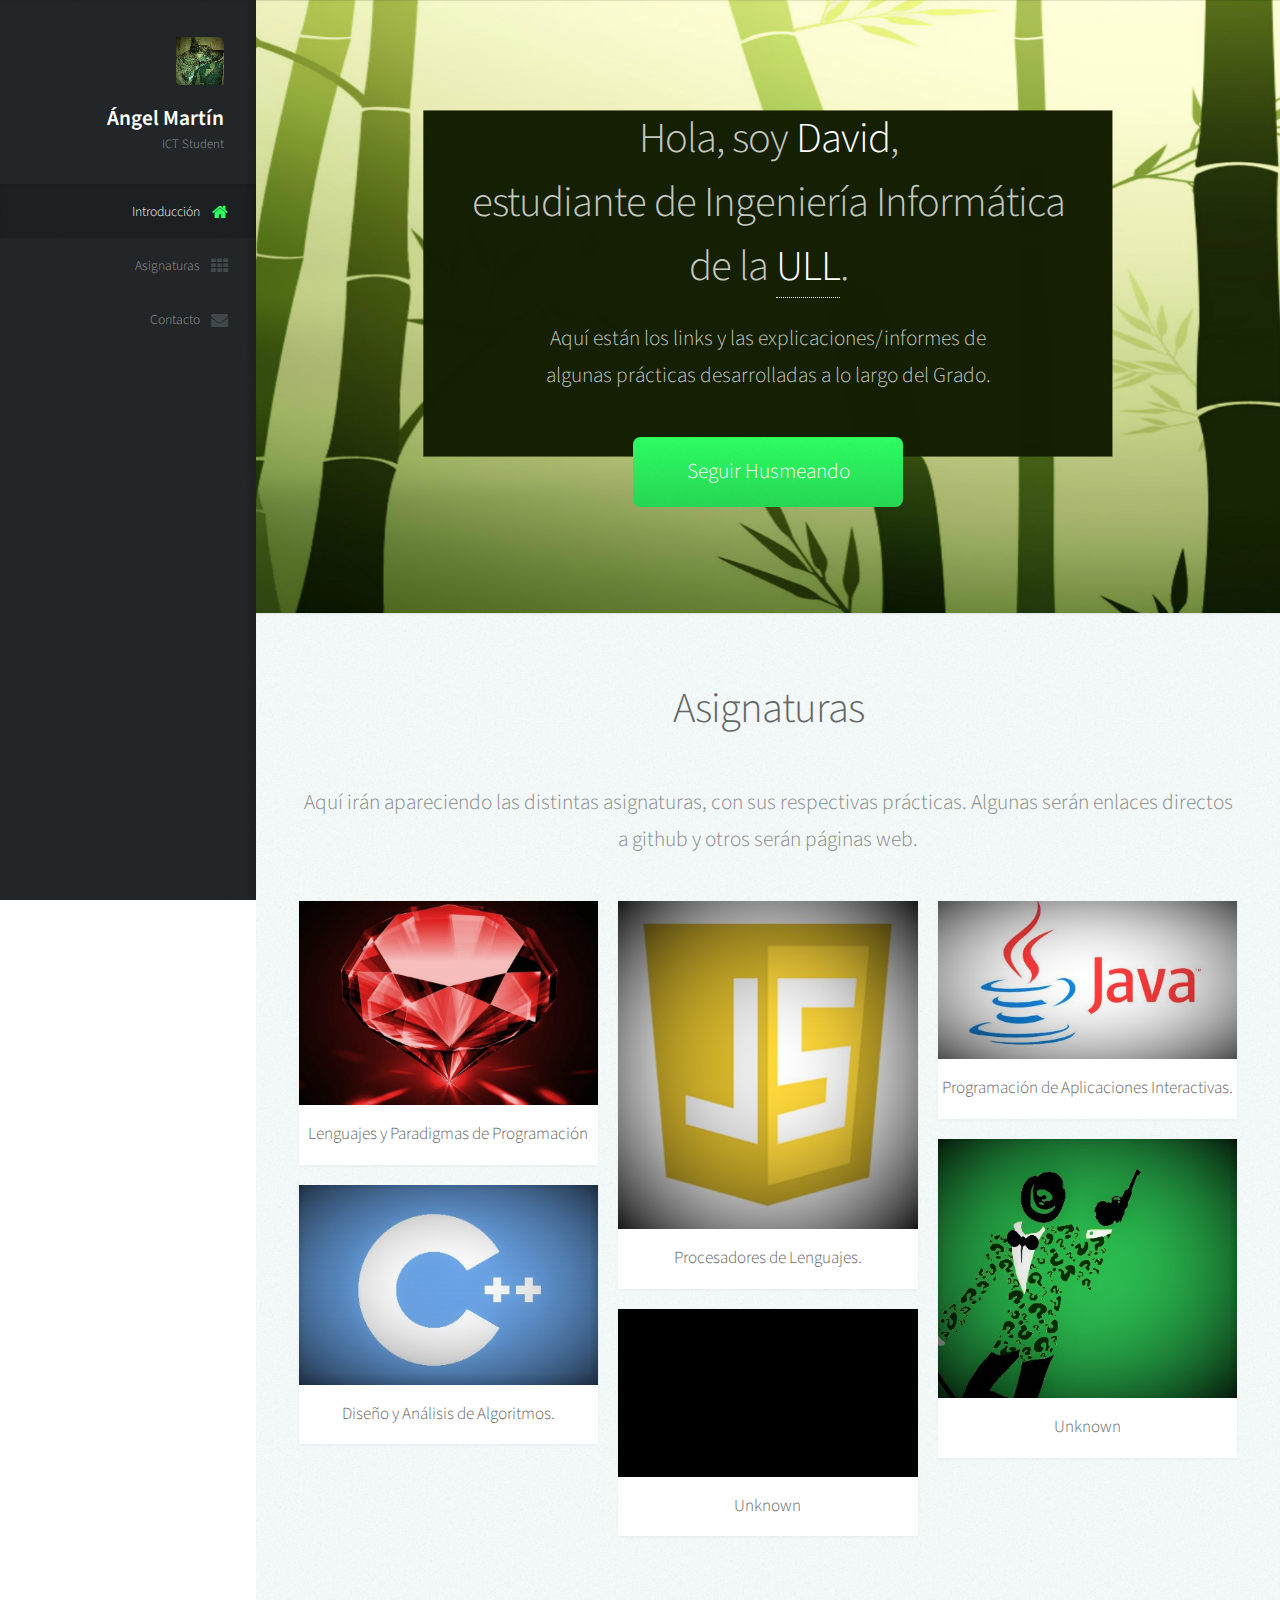
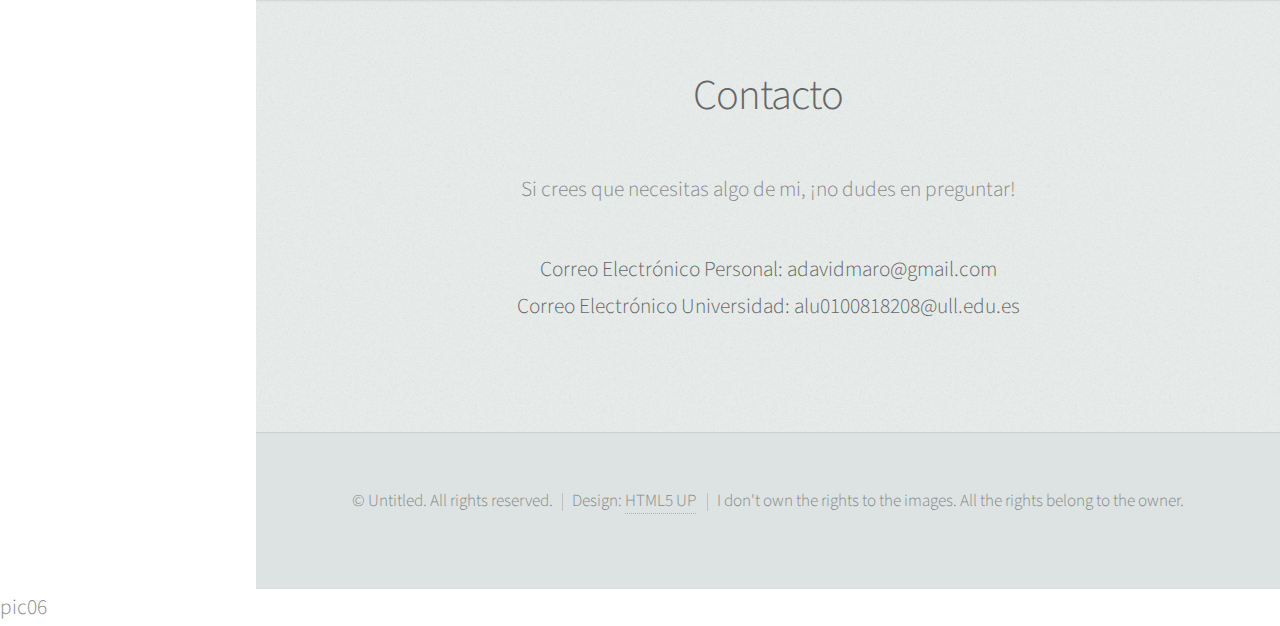
==== index.html @ 0e155f05 "Subiendo página web" ====
<!DOCTYPE HTML>
<!--
	Prologue by HTML5 UP
	html5up.net | @n33co
	Free for personal and commercial use under the CCA 3.0 license (html5up.net/license)
-->
<html>
	<head>
		<title>ANGEL MARTIN</title>
		<meta charset="utf-8" />
		<meta name="viewport" content="width=device-width, initial-scale=1" />
		<!--[if lte IE 8]><script src="assets/js/ie/html5shiv.js"></script><![endif]-->
		<link rel="stylesheet" href="assets/css/main.css" />
		<!--[if lte IE 8]><link rel="stylesheet" href="assets/css/ie8.css" /><![endif]-->
		<!--[if lte IE 9]><link rel="stylesheet" href="assets/css/ie9.css" /><![endif]-->
	</head>
	<body>

		<!-- Header -->
			<div id="header">

				<div class="top">

					<!-- Logo -->
						<div id="logo">
							<span class="image avatar48"><img src="images/avatar.jpg" alt="" /></span>
							<h1 id="title">Ángel Martín</h1>
							<p>ICT Student</p>
						</div>

					<!-- Nav -->
						<nav id="nav">
							<!--

								Prologue's nav expects links in one of two formats:

								1. Hash link (scrolls to a different section within the page)

								   <li><a href="#foobar" id="foobar-link" class="icon fa-whatever-icon-you-want skel-layers-ignoreHref"><span class="label">Foobar</span></a></li>

								2. Standard link (sends the user to another page/site)

								   <li><a href="http://foobar.tld" id="foobar-link" class="icon fa-whatever-icon-you-want"><span class="label">Foobar</span></a></li>

							-->
							<ul>
								<li><a href="#top" id="top-link" class="skel-layers-ignoreHref"><span class="icon fa-home">Introducción</span></a></li>
								<li><a href="#portfolio" id="portfolio-link" class="skel-layers-ignoreHref"><span class="icon fa-th">Asignaturas</span></a></li>
								<li><a href="#contact" id="contact-link" class="skel-layers-ignoreHref"><span class="icon fa-envelope">Contacto</span></a></li>
							</ul>
						</nav>


				</div>
				<!--
				<div class="bottom">

					<!-- Social Icons
						<ul class="icons">
							<li><a href="#" class="icon fa-twitter"><span class="label">Twitter</span></a></li>
							<li><a href="#" class="icon fa-facebook"><span class="label">Facebook</span></a></li>
							<li><a href="#" class="icon fa-github"><span class="label">Github</span></a></li>
							<li><a href="#" class="icon fa-dribbble"><span class="label">Dribbble</span></a></li>
							<li><a href="#" class="icon fa-envelope"><span class="label">Email</span></a></li>
						</ul>

				</div>-->

			</div>

		<!-- Main -->
			<div id="main">

				<!-- Intro -->
					<section id="top" class="one dark cover">
						<div class="container">

							<header>
								<h2 class="alt" >Hola, soy <strong>David</strong>,<br />
								estudiante de Ingeniería Informática<br />
								de la <a href="http://www.ull.es/">ULL</a>.
								</h2>
								<p>Aquí están los links y las explicaciones/informes de <br />
								algunas prácticas desarrolladas a lo largo del Grado.</p>
							</header>

							<footer>
								<a style="background-color:#2EFE64;" href="#portfolio" class="button scrolly">Seguir Husmeando</a>
							</footer>

						</div>
					</section>

				<!-- Portfolio -->
					<section id="portfolio" class="two">
						<div class="container">

							<header>
								<h2>Asignaturas</h2>
							</header>

							<p>Aquí irán apareciendo las distintas asignaturas, con sus respectivas prácticas.
								Algunas serán enlaces directos a github y otros serán páginas web. </p>

							<div class="row">
								<div class="4u 12u$(mobile)">
									<article class="item">
										<a href="#" class="image fit"><img src="images/pic02.jpg" alt="" /></a>
										<header>
											<h3>Lenguajes y Paradigmas de Programación</h3>
										</header>
									</article>
									<article class="item">
										<a href="#" class="image fit"><img src="images/pic03.jpg" alt="" /></a>
										<header>
											<h3>Diseño y Análisis de Algoritmos.</h3>
										</header>
									</article>
								</div>
								<div class="4u 12u$(mobile)">
									<article class="item">
										<a href="Asignaturas/PL/index.html" class="image fit"><img src="images/pic04.jpg" alt="" /></a>
										<header>
											<h3>Procesadores de Lenguajes.</h3>
										</header>
									</article>
									<article class="item">
										<a href="#" class="image fit"><img src="images/pic05.jpg" alt="" /></a>
										<header>
											<h3>Unknown</h3>
										</header>
									</article>
								</div>
								<div class="4u$ 12u$(mobile)">
									<article class="item">
										<a href="#" class="image fit"><img src="images/pic06.jpg" alt="" /></a>
										<header>
											<h3>Programación de Aplicaciones Interactivas.</h3>
										</header>
									</article>
									<article class="item">
										<a href="#" class="image fit"><img src="images/pic07.jpg" alt="" /></a>
										<header>
											<h3>Unknown</h3>
										</header>
									</article>
								</div>
							</div>

						</div>
					</section>

				<!-- Contact -->
					<section id="contact" class="four">
						<div class="container">

							<header>
								<h2>Contacto</h2>
							</header>

							<p>Si crees que necesitas algo de mi, ¡no dudes en preguntar!</p>

							<p><strong>Correo Electrónico Personal: adavidmaro@gmail.com <br />
								Correo Electrónico Universidad: alu0100818208@ull.edu.es <br />
							</strong></p>


						</div>
					</section>

			</div>

		<!-- Footer -->
			<div id="footer">

				<!-- Copyright -->
					<ul class="copyright">
						<li>&copy; Untitled. All rights reserved.</li><li>Design: <a href="http://html5up.net">HTML5 UP</a></li>
						<li>I don't own the rights to the images. All the rights belong to the owner.</li>
					</ul>

			</div>

		<!-- Scripts -->
			<script src="assets/js/jquery.min.js"></script>
			<script src="assets/js/jquery.scrolly.min.js"></script>
			<script src="assets/js/jquery.scrollzer.min.js"></script>pic06
			<script src="assets/js/skel.min.js"></script>
			<script src="assets/js/util.js"></script>
			<!--[if lte IE 8]><script src="assets/js/ie/respond.min.js"></script><![endif]-->
			<script src="assets/js/main.js"></script>

	</body>
</html>
---- assets/css/main.css ----
@import url("font-awesome.min.css");
@import url("http://fonts.googleapis.com/css?family=Source+Sans+Pro:300,300italic,400,600");

/*
	Prologue by HTML5 UP
	html5up.net | @n33co
	Free for personal and commercial use under the CCA 3.0 license (html5up.net/license)
*/

/* Reset */

	html, body, div, span, applet, object, iframe, h1, h2, h3, h4, h5, h6, p, blockquote, pre, a, abbr, acronym, address, big, cite, code, del, dfn, em, img, ins, kbd, q, s, samp, small, strike, strong, sub, sup, tt, var, b, u, i, center, dl, dt, dd, ol, ul, li, fieldset, form, label, legend, table, caption, tbody, tfoot, thead, tr, th, td, article, aside, canvas, details, embed, figure, figcaption, footer, header, hgroup, menu, nav, output, ruby, section, summary, time, mark, audio, video {
		margin: 0;
		padding: 0;
		border: 0;
		font-size: 100%;
		font: inherit;
		vertical-align: baseline;
	}

	article, aside, details, figcaption, figure, footer, header, hgroup, menu, nav, section {
		display: block;
	}

	body {
		line-height: 1;
	}

	ol, ul {
		list-style: none;
	}

	blockquote, q {
		quotes: none;
	}

	blockquote:before, blockquote:after, q:before, q:after {
		content: '';
		content: none;
	}

	table {
		border-collapse: collapse;
		border-spacing: 0;
	}

	body {
		-webkit-text-size-adjust: none;
	}

/* Box Model */

	*, *:before, *:after {
		-moz-box-sizing: border-box;
		-webkit-box-sizing: border-box;
		box-sizing: border-box;
	}

/* Containers */

	.container {
		margin-left: auto;
		margin-right: auto;
	}

	.container.\31 25\25 {
		width: 100%;
		max-width: 1750px;
		min-width: 1400px;
	}

	.container.\37 5\25 {
		width: 1050px;
	}

	.container.\35 0\25 {
		width: 700px;
	}

	.container.\32 5\25 {
		width: 350px;
	}

	.container {
		width: 1400px;
	}

	@media screen and (min-width: 961px) and (max-width: 1880px) {

		.container.\31 25\25 {
			width: 100%;
			max-width: 1500px;
			min-width: 1200px;
		}

		.container.\37 5\25 {
			width: 900px;
		}

		.container.\35 0\25 {
			width: 600px;
		}

		.container.\32 5\25 {
			width: 300px;
		}

		.container {
			width: 1200px;
		}

	}

	@media screen and (min-width: 961px) and (max-width: 1620px) {

		.container.\31 25\25 {
			width: 100%;
			max-width: 1200px;
			min-width: 960px;
		}

		.container.\37 5\25 {
			width: 720px;
		}

		.container.\35 0\25 {
			width: 480px;
		}

		.container.\32 5\25 {
			width: 240px;
		}

		.container {
			width: 960px;
		}

	}

	@media screen and (min-width: 961px) and (max-width: 1320px) {

		.container.\31 25\25 {
			width: 100%;
			max-width: 125%;
			min-width: 100%;
		}

		.container.\37 5\25 {
			width: 75%;
		}

		.container.\35 0\25 {
			width: 50%;
		}

		.container.\32 5\25 {
			width: 25%;
		}

		.container {
			width: 100%;
		}

	}

	@media screen and (max-width: 960px) {

		.container.\31 25\25 {
			width: 100%;
			max-width: 125%;
			min-width: 100%;
		}

		.container.\37 5\25 {
			width: 75%;
		}

		.container.\35 0\25 {
			width: 50%;
		}

		.container.\32 5\25 {
			width: 25%;
		}

		.container {
			width: 100%;
		}

	}

	@media screen and (max-width: 736px) {

		.container.\31 25\25 {
			width: 100%;
			max-width: 125%;
			min-width: 100%;
		}

		.container.\37 5\25 {
			width: 75%;
		}

		.container.\35 0\25 {
			width: 50%;
		}

		.container.\32 5\25 {
			width: 25%;
		}

		.container {
			width: 100% !important;
		}

	}

/* Grid */

	.row {
		border-bottom: solid 1px transparent;
		-moz-box-sizing: border-box;
		-webkit-box-sizing: border-box;
		box-sizing: border-box;
	}

	.row > * {
		float: left;
		-moz-box-sizing: border-box;
		-webkit-box-sizing: border-box;
		box-sizing: border-box;
	}

	.row:after, .row:before {
		content: '';
		display: block;
		clear: both;
		height: 0;
	}

	.row.uniform > * > :first-child {
		margin-top: 0;
	}

	.row.uniform > * > :last-child {
		margin-bottom: 0;
	}

	.row.\30 \25 > * {
		padding: 0px 0 0 0px;
	}

	.row.\30 \25 {
		margin: 0px 0 -1px 0px;
	}

	.row.uniform.\30 \25 > * {
		padding: 0px 0 0 0px;
	}

	.row.uniform.\30 \25 {
		margin: 0px 0 -1px 0px;
	}

	.row > * {
		padding: 40px 0 0 40px;
	}

	.row {
		margin: -40px 0 -1px -40px;
	}

	.row.uniform > * {
		padding: 40px 0 0 40px;
	}

	.row.uniform {
		margin: -40px 0 -1px -40px;
	}

	.row.\32 00\25 > * {
		padding: 80px 0 0 80px;
	}

	.row.\32 00\25 {
		margin: -80px 0 -1px -80px;
	}

	.row.uniform.\32 00\25 > * {
		padding: 80px 0 0 80px;
	}

	.row.uniform.\32 00\25 {
		margin: -80px 0 -1px -80px;
	}

	.row.\31 50\25 > * {
		padding: 60px 0 0 60px;
	}

	.row.\31 50\25 {
		margin: -60px 0 -1px -60px;
	}

	.row.uniform.\31 50\25 > * {
		padding: 60px 0 0 60px;
	}

	.row.uniform.\31 50\25 {
		margin: -60px 0 -1px -60px;
	}

	.row.\35 0\25 > * {
		padding: 20px 0 0 20px;
	}

	.row.\35 0\25 {
		margin: -20px 0 -1px -20px;
	}

	.row.uniform.\35 0\25 > * {
		padding: 20px 0 0 20px;
	}

	.row.uniform.\35 0\25 {
		margin: -20px 0 -1px -20px;
	}

	.row.\32 5\25 > * {
		padding: 10px 0 0 10px;
	}

	.row.\32 5\25 {
		margin: -10px 0 -1px -10px;
	}

	.row.uniform.\32 5\25 > * {
		padding: 10px 0 0 10px;
	}

	.row.uniform.\32 5\25 {
		margin: -10px 0 -1px -10px;
	}

	.\31 2u, .\31 2u\24 {
		width: 100%;
		clear: none;
		margin-left: 0;
	}

	.\31 1u, .\31 1u\24 {
		width: 91.6666666667%;
		clear: none;
		margin-left: 0;
	}

	.\31 0u, .\31 0u\24 {
		width: 83.3333333333%;
		clear: none;
		margin-left: 0;
	}

	.\39 u, .\39 u\24 {
		width: 75%;
		clear: none;
		margin-left: 0;
	}

	.\38 u, .\38 u\24 {
		width: 66.6666666667%;
		clear: none;
		margin-left: 0;
	}

	.\37 u, .\37 u\24 {
		width: 58.3333333333%;
		clear: none;
		margin-left: 0;
	}

	.\36 u, .\36 u\24 {
		width: 50%;
		clear: none;
		margin-left: 0;
	}

	.\35 u, .\35 u\24 {
		width: 41.6666666667%;
		clear: none;
		margin-left: 0;
	}

	.\34 u, .\34 u\24 {
		width: 33.3333333333%;
		clear: none;
		margin-left: 0;
	}

	.\33 u, .\33 u\24 {
		width: 25%;
		clear: none;
		margin-left: 0;
	}

	.\32 u, .\32 u\24 {
		width: 16.6666666667%;
		clear: none;
		margin-left: 0;
	}

	.\31 u, .\31 u\24 {
		width: 8.3333333333%;
		clear: none;
		margin-left: 0;
	}

	.\31 2u\24 + *,
	.\31 1u\24 + *,
	.\31 0u\24 + *,
	.\39 u\24 + *,
	.\38 u\24 + *,
	.\37 u\24 + *,
	.\36 u\24 + *,
	.\35 u\24 + *,
	.\34 u\24 + *,
	.\33 u\24 + *,
	.\32 u\24 + *,
	.\31 u\24 + * {
		clear: left;
	}

	.\-11u {
		margin-left: 91.66667%;
	}

	.\-10u {
		margin-left: 83.33333%;
	}

	.\-9u {
		margin-left: 75%;
	}

	.\-8u {
		margin-left: 66.66667%;
	}

	.\-7u {
		margin-left: 58.33333%;
	}

	.\-6u {
		margin-left: 50%;
	}

	.\-5u {
		margin-left: 41.66667%;
	}

	.\-4u {
		margin-left: 33.33333%;
	}

	.\-3u {
		margin-left: 25%;
	}

	.\-2u {
		margin-left: 16.66667%;
	}

	.\-1u {
		margin-left: 8.33333%;
	}

	@media screen and (min-width: 961px) and (max-width: 1880px) {

		.row > * {
			padding: 40px 0 0 40px;
		}

		.row {
			margin: -40px 0 -1px -40px;
		}

		.row.uniform > * {
			padding: 40px 0 0 40px;
		}

		.row.uniform {
			margin: -40px 0 -1px -40px;
		}

		.row.\32 00\25 > * {
			padding: 80px 0 0 80px;
		}

		.row.\32 00\25 {
			margin: -80px 0 -1px -80px;
		}

		.row.uniform.\32 00\25 > * {
			padding: 80px 0 0 80px;
		}

		.row.uniform.\32 00\25 {
			margin: -80px 0 -1px -80px;
		}

		.row.\31 50\25 > * {
			padding: 60px 0 0 60px;
		}

		.row.\31 50\25 {
			margin: -60px 0 -1px -60px;
		}

		.row.uniform.\31 50\25 > * {
			padding: 60px 0 0 60px;
		}

		.row.uniform.\31 50\25 {
			margin: -60px 0 -1px -60px;
		}

		.row.\35 0\25 > * {
			padding: 20px 0 0 20px;
		}

		.row.\35 0\25 {
			margin: -20px 0 -1px -20px;
		}

		.row.uniform.\35 0\25 > * {
			padding: 20px 0 0 20px;
		}

		.row.uniform.\35 0\25 {
			margin: -20px 0 -1px -20px;
		}

		.row.\32 5\25 > * {
			padding: 10px 0 0 10px;
		}

		.row.\32 5\25 {
			margin: -10px 0 -1px -10px;
		}

		.row.uniform.\32 5\25 > * {
			padding: 10px 0 0 10px;
		}

		.row.uniform.\32 5\25 {
			margin: -10px 0 -1px -10px;
		}

		.\31 2u\28wide\29, .\31 2u\24\28wide\29 {
			width: 100%;
			clear: none;
			margin-left: 0;
		}

		.\31 1u\28wide\29, .\31 1u\24\28wide\29 {
			width: 91.6666666667%;
			clear: none;
			margin-left: 0;
		}

		.\31 0u\28wide\29, .\31 0u\24\28wide\29 {
			width: 83.3333333333%;
			clear: none;
			margin-left: 0;
		}

		.\39 u\28wide\29, .\39 u\24\28wide\29 {
			width: 75%;
			clear: none;
			margin-left: 0;
		}

		.\38 u\28wide\29, .\38 u\24\28wide\29 {
			width: 66.6666666667%;
			clear: none;
			margin-left: 0;
		}

		.\37 u\28wide\29, .\37 u\24\28wide\29 {
			width: 58.3333333333%;
			clear: none;
			margin-left: 0;
		}

		.\36 u\28wide\29, .\36 u\24\28wide\29 {
			width: 50%;
			clear: none;
			margin-left: 0;
		}

		.\35 u\28wide\29, .\35 u\24\28wide\29 {
			width: 41.6666666667%;
			clear: none;
			margin-left: 0;
		}

		.\34 u\28wide\29, .\34 u\24\28wide\29 {
			width: 33.3333333333%;
			clear: none;
			margin-left: 0;
		}

		.\33 u\28wide\29, .\33 u\24\28wide\29 {
			width: 25%;
			clear: none;
			margin-left: 0;
		}

		.\32 u\28wide\29, .\32 u\24\28wide\29 {
			width: 16.6666666667%;
			clear: none;
			margin-left: 0;
		}

		.\31 u\28wide\29, .\31 u\24\28wide\29 {
			width: 8.3333333333%;
			clear: none;
			margin-left: 0;
		}

		.\31 2u\24\28wide\29 + *,
		.\31 1u\24\28wide\29 + *,
		.\31 0u\24\28wide\29 + *,
		.\39 u\24\28wide\29 + *,
		.\38 u\24\28wide\29 + *,
		.\37 u\24\28wide\29 + *,
		.\36 u\24\28wide\29 + *,
		.\35 u\24\28wide\29 + *,
		.\34 u\24\28wide\29 + *,
		.\33 u\24\28wide\29 + *,
		.\32 u\24\28wide\29 + *,
		.\31 u\24\28wide\29 + * {
			clear: left;
		}

		.\-11u\28wide\29 {
			margin-left: 91.66667%;
		}

		.\-10u\28wide\29 {
			margin-left: 83.33333%;
		}

		.\-9u\28wide\29 {
			margin-left: 75%;
		}

		.\-8u\28wide\29 {
			margin-left: 66.66667%;
		}

		.\-7u\28wide\29 {
			margin-left: 58.33333%;
		}

		.\-6u\28wide\29 {
			margin-left: 50%;
		}

		.\-5u\28wide\29 {
			margin-left: 41.66667%;
		}

		.\-4u\28wide\29 {
			margin-left: 33.33333%;
		}

		.\-3u\28wide\29 {
			margin-left: 25%;
		}

		.\-2u\28wide\29 {
			margin-left: 16.66667%;
		}

		.\-1u\28wide\29 {
			margin-left: 8.33333%;
		}

	}

	@media screen and (min-width: 961px) and (max-width: 1620px) {

		.row > * {
			padding: 40px 0 0 40px;
		}

		.row {
			margin: -40px 0 -1px -40px;
		}

		.row.uniform > * {
			padding: 40px 0 0 40px;
		}

		.row.uniform {
			margin: -40px 0 -1px -40px;
		}

		.row.\32 00\25 > * {
			padding: 80px 0 0 80px;
		}

		.row.\32 00\25 {
			margin: -80px 0 -1px -80px;
		}

		.row.uniform.\32 00\25 > * {
			padding: 80px 0 0 80px;
		}

		.row.uniform.\32 00\25 {
			margin: -80px 0 -1px -80px;
		}

		.row.\31 50\25 > * {
			padding: 60px 0 0 60px;
		}

		.row.\31 50\25 {
			margin: -60px 0 -1px -60px;
		}

		.row.uniform.\31 50\25 > * {
			padding: 60px 0 0 60px;
		}

		.row.uniform.\31 50\25 {
			margin: -60px 0 -1px -60px;
		}

		.row.\35 0\25 > * {
			padding: 20px 0 0 20px;
		}

		.row.\35 0\25 {
			margin: -20px 0 -1px -20px;
		}

		.row.uniform.\35 0\25 > * {
			padding: 20px 0 0 20px;
		}

		.row.uniform.\35 0\25 {
			margin: -20px 0 -1px -20px;
		}

		.row.\32 5\25 > * {
			padding: 10px 0 0 10px;
		}

		.row.\32 5\25 {
			margin: -10px 0 -1px -10px;
		}

		.row.uniform.\32 5\25 > * {
			padding: 10px 0 0 10px;
		}

		.row.uniform.\32 5\25 {
			margin: -10px 0 -1px -10px;
		}

		.\31 2u\28normal\29, .\31 2u\24\28normal\29 {
			width: 100%;
			clear: none;
			margin-left: 0;
		}

		.\31 1u\28normal\29, .\31 1u\24\28normal\29 {
			width: 91.6666666667%;
			clear: none;
			margin-left: 0;
		}

		.\31 0u\28normal\29, .\31 0u\24\28normal\29 {
			width: 83.3333333333%;
			clear: none;
			margin-left: 0;
		}

		.\39 u\28normal\29, .\39 u\24\28normal\29 {
			width: 75%;
			clear: none;
			margin-left: 0;
		}

		.\38 u\28normal\29, .\38 u\24\28normal\29 {
			width: 66.6666666667%;
			clear: none;
			margin-left: 0;
		}

		.\37 u\28normal\29, .\37 u\24\28normal\29 {
			width: 58.3333333333%;
			clear: none;
			margin-left: 0;
		}

		.\36 u\28normal\29, .\36 u\24\28normal\29 {
			width: 50%;
			clear: none;
			margin-left: 0;
		}

		.\35 u\28normal\29, .\35 u\24\28normal\29 {
			width: 41.6666666667%;
			clear: none;
			margin-left: 0;
		}

		.\34 u\28normal\29, .\34 u\24\28normal\29 {
			width: 33.3333333333%;
			clear: none;
			margin-left: 0;
		}

		.\33 u\28normal\29, .\33 u\24\28normal\29 {
			width: 25%;
			clear: none;
			margin-left: 0;
		}

		.\32 u\28normal\29, .\32 u\24\28normal\29 {
			width: 16.6666666667%;
			clear: none;
			margin-left: 0;
		}

		.\31 u\28normal\29, .\31 u\24\28normal\29 {
			width: 8.3333333333%;
			clear: none;
			margin-left: 0;
		}

		.\31 2u\24\28normal\29 + *,
		.\31 1u\24\28normal\29 + *,
		.\31 0u\24\28normal\29 + *,
		.\39 u\24\28normal\29 + *,
		.\38 u\24\28normal\29 + *,
		.\37 u\24\28normal\29 + *,
		.\36 u\24\28normal\29 + *,
		.\35 u\24\28normal\29 + *,
		.\34 u\24\28normal\29 + *,
		.\33 u\24\28normal\29 + *,
		.\32 u\24\28normal\29 + *,
		.\31 u\24\28normal\29 + * {
			clear: left;
		}

		.\-11u\28normal\29 {
			margin-left: 91.66667%;
		}

		.\-10u\28normal\29 {
			margin-left: 83.33333%;
		}

		.\-9u\28normal\29 {
			margin-left: 75%;
		}

		.\-8u\28normal\29 {
			margin-left: 66.66667%;
		}

		.\-7u\28normal\29 {
			margin-left: 58.33333%;
		}

		.\-6u\28normal\29 {
			margin-left: 50%;
		}

		.\-5u\28normal\29 {
			margin-left: 41.66667%;
		}

		.\-4u\28normal\29 {
			margin-left: 33.33333%;
		}

		.\-3u\28normal\29 {
			margin-left: 25%;
		}

		.\-2u\28normal\29 {
			margin-left: 16.66667%;
		}

		.\-1u\28normal\29 {
			margin-left: 8.33333%;
		}

	}

	@media screen and (min-width: 961px) and (max-width: 1320px) {

		.row > * {
			padding: 20px 0 0 20px;
		}

		.row {
			margin: -20px 0 -1px -20px;
		}

		.row.uniform > * {
			padding: 20px 0 0 20px;
		}

		.row.uniform {
			margin: -20px 0 -1px -20px;
		}

		.row.\32 00\25 > * {
			padding: 40px 0 0 40px;
		}

		.row.\32 00\25 {
			margin: -40px 0 -1px -40px;
		}

		.row.uniform.\32 00\25 > * {
			padding: 40px 0 0 40px;
		}

		.row.uniform.\32 00\25 {
			margin: -40px 0 -1px -40px;
		}

		.row.\31 50\25 > * {
			padding: 30px 0 0 30px;
		}

		.row.\31 50\25 {
			margin: -30px 0 -1px -30px;
		}

		.row.uniform.\31 50\25 > * {
			padding: 30px 0 0 30px;
		}

		.row.uniform.\31 50\25 {
			margin: -30px 0 -1px -30px;
		}

		.row.\35 0\25 > * {
			padding: 10px 0 0 10px;
		}

		.row.\35 0\25 {
			margin: -10px 0 -1px -10px;
		}

		.row.uniform.\35 0\25 > * {
			padding: 10px 0 0 10px;
		}

		.row.uniform.\35 0\25 {
			margin: -10px 0 -1px -10px;
		}

		.row.\32 5\25 > * {
			padding: 5px 0 0 5px;
		}

		.row.\32 5\25 {
			margin: -5px 0 -1px -5px;
		}

		.row.uniform.\32 5\25 > * {
			padding: 5px 0 0 5px;
		}

		.row.uniform.\32 5\25 {
			margin: -5px 0 -1px -5px;
		}

		.\31 2u\28narrow\29, .\31 2u\24\28narrow\29 {
			width: 100%;
			clear: none;
			margin-left: 0;
		}

		.\31 1u\28narrow\29, .\31 1u\24\28narrow\29 {
			width: 91.6666666667%;
			clear: none;
			margin-left: 0;
		}

		.\31 0u\28narrow\29, .\31 0u\24\28narrow\29 {
			width: 83.3333333333%;
			clear: none;
			margin-left: 0;
		}

		.\39 u\28narrow\29, .\39 u\24\28narrow\29 {
			width: 75%;
			clear: none;
			margin-left: 0;
		}

		.\38 u\28narrow\29, .\38 u\24\28narrow\29 {
			width: 66.6666666667%;
			clear: none;
			margin-left: 0;
		}

		.\37 u\28narrow\29, .\37 u\24\28narrow\29 {
			width: 58.3333333333%;
			clear: none;
			margin-left: 0;
		}

		.\36 u\28narrow\29, .\36 u\24\28narrow\29 {
			width: 50%;
			clear: none;
			margin-left: 0;
		}

		.\35 u\28narrow\29, .\35 u\24\28narrow\29 {
			width: 41.6666666667%;
			clear: none;
			margin-left: 0;
		}

		.\34 u\28narrow\29, .\34 u\24\28narrow\29 {
			width: 33.3333333333%;
			clear: none;
			margin-left: 0;
		}

		.\33 u\28narrow\29, .\33 u\24\28narrow\29 {
			width: 25%;
			clear: none;
			margin-left: 0;
		}

		.\32 u\28narrow\29, .\32 u\24\28narrow\29 {
			width: 16.6666666667%;
			clear: none;
			margin-left: 0;
		}

		.\31 u\28narrow\29, .\31 u\24\28narrow\29 {
			width: 8.3333333333%;
			clear: none;
			margin-left: 0;
		}

		.\31 2u\24\28narrow\29 + *,
		.\31 1u\24\28narrow\29 + *,
		.\31 0u\24\28narrow\29 + *,
		.\39 u\24\28narrow\29 + *,
		.\38 u\24\28narrow\29 + *,
		.\37 u\24\28narrow\29 + *,
		.\36 u\24\28narrow\29 + *,
		.\35 u\24\28narrow\29 + *,
		.\34 u\24\28narrow\29 + *,
		.\33 u\24\28narrow\29 + *,
		.\32 u\24\28narrow\29 + *,
		.\31 u\24\28narrow\29 + * {
			clear: left;
		}

		.\-11u\28narrow\29 {
			margin-left: 91.66667%;
		}

		.\-10u\28narrow\29 {
			margin-left: 83.33333%;
		}

		.\-9u\28narrow\29 {
			margin-left: 75%;
		}

		.\-8u\28narrow\29 {
			margin-left: 66.66667%;
		}

		.\-7u\28narrow\29 {
			margin-left: 58.33333%;
		}

		.\-6u\28narrow\29 {
			margin-left: 50%;
		}

		.\-5u\28narrow\29 {
			margin-left: 41.66667%;
		}

		.\-4u\28narrow\29 {
			margin-left: 33.33333%;
		}

		.\-3u\28narrow\29 {
			margin-left: 25%;
		}

		.\-2u\28narrow\29 {
			margin-left: 16.66667%;
		}

		.\-1u\28narrow\29 {
			margin-left: 8.33333%;
		}

	}

	@media screen and (max-width: 960px) {

		.row > * {
			padding: 20px 0 0 20px;
		}

		.row {
			margin: -20px 0 -1px -20px;
		}

		.row.uniform > * {
			padding: 20px 0 0 20px;
		}

		.row.uniform {
			margin: -20px 0 -1px -20px;
		}

		.row.\32 00\25 > * {
			padding: 40px 0 0 40px;
		}

		.row.\32 00\25 {
			margin: -40px 0 -1px -40px;
		}

		.row.uniform.\32 00\25 > * {
			padding: 40px 0 0 40px;
		}

		.row.uniform.\32 00\25 {
			margin: -40px 0 -1px -40px;
		}

		.row.\31 50\25 > * {
			padding: 30px 0 0 30px;
		}

		.row.\31 50\25 {
			margin: -30px 0 -1px -30px;
		}

		.row.uniform.\31 50\25 > * {
			padding: 30px 0 0 30px;
		}

		.row.uniform.\31 50\25 {
			margin: -30px 0 -1px -30px;
		}

		.row.\35 0\25 > * {
			padding: 10px 0 0 10px;
		}

		.row.\35 0\25 {
			margin: -10px 0 -1px -10px;
		}

		.row.uniform.\35 0\25 > * {
			padding: 10px 0 0 10px;
		}

		.row.uniform.\35 0\25 {
			margin: -10px 0 -1px -10px;
		}

		.row.\32 5\25 > * {
			padding: 5px 0 0 5px;
		}

		.row.\32 5\25 {
			margin: -5px 0 -1px -5px;
		}

		.row.uniform.\32 5\25 > * {
			padding: 5px 0 0 5px;
		}

		.row.uniform.\32 5\25 {
			margin: -5px 0 -1px -5px;
		}

		.\31 2u\28narrower\29, .\31 2u\24\28narrower\29 {
			width: 100%;
			clear: none;
			margin-left: 0;
		}

		.\31 1u\28narrower\29, .\31 1u\24\28narrower\29 {
			width: 91.6666666667%;
			clear: none;
			margin-left: 0;
		}

		.\31 0u\28narrower\29, .\31 0u\24\28narrower\29 {
			width: 83.3333333333%;
			clear: none;
			margin-left: 0;
		}

		.\39 u\28narrower\29, .\39 u\24\28narrower\29 {
			width: 75%;
			clear: none;
			margin-left: 0;
		}

		.\38 u\28narrower\29, .\38 u\24\28narrower\29 {
			width: 66.6666666667%;
			clear: none;
			margin-left: 0;
		}

		.\37 u\28narrower\29, .\37 u\24\28narrower\29 {
			width: 58.3333333333%;
			clear: none;
			margin-left: 0;
		}

		.\36 u\28narrower\29, .\36 u\24\28narrower\29 {
			width: 50%;
			clear: none;
			margin-left: 0;
		}

		.\35 u\28narrower\29, .\35 u\24\28narrower\29 {
			width: 41.6666666667%;
			clear: none;
			margin-left: 0;
		}

		.\34 u\28narrower\29, .\34 u\24\28narrower\29 {
			width: 33.3333333333%;
			clear: none;
			margin-left: 0;
		}

		.\33 u\28narrower\29, .\33 u\24\28narrower\29 {
			width: 25%;
			clear: none;
			margin-left: 0;
		}

		.\32 u\28narrower\29, .\32 u\24\28narrower\29 {
			width: 16.6666666667%;
			clear: none;
			margin-left: 0;
		}

		.\31 u\28narrower\29, .\31 u\24\28narrower\29 {
			width: 8.3333333333%;
			clear: none;
			margin-left: 0;
		}

		.\31 2u\24\28narrower\29 + *,
		.\31 1u\24\28narrower\29 + *,
		.\31 0u\24\28narrower\29 + *,
		.\39 u\24\28narrower\29 + *,
		.\38 u\24\28narrower\29 + *,
		.\37 u\24\28narrower\29 + *,
		.\36 u\24\28narrower\29 + *,
		.\35 u\24\28narrower\29 + *,
		.\34 u\24\28narrower\29 + *,
		.\33 u\24\28narrower\29 + *,
		.\32 u\24\28narrower\29 + *,
		.\31 u\24\28narrower\29 + * {
			clear: left;
		}

		.\-11u\28narrower\29 {
			margin-left: 91.66667%;
		}

		.\-10u\28narrower\29 {
			margin-left: 83.33333%;
		}

		.\-9u\28narrower\29 {
			margin-left: 75%;
		}

		.\-8u\28narrower\29 {
			margin-left: 66.66667%;
		}

		.\-7u\28narrower\29 {
			margin-left: 58.33333%;
		}

		.\-6u\28narrower\29 {
			margin-left: 50%;
		}

		.\-5u\28narrower\29 {
			margin-left: 41.66667%;
		}

		.\-4u\28narrower\29 {
			margin-left: 33.33333%;
		}

		.\-3u\28narrower\29 {
			margin-left: 25%;
		}

		.\-2u\28narrower\29 {
			margin-left: 16.66667%;
		}

		.\-1u\28narrower\29 {
			margin-left: 8.33333%;
		}

	}

	@media screen and (max-width: 736px) {

		.row > * {
			padding: 20px 0 0 20px;
		}

		.row {
			margin: -20px 0 -1px -20px;
		}

		.row.uniform > * {
			padding: 20px 0 0 20px;
		}

		.row.uniform {
			margin: -20px 0 -1px -20px;
		}

		.row.\32 00\25 > * {
			padding: 40px 0 0 40px;
		}

		.row.\32 00\25 {
			margin: -40px 0 -1px -40px;
		}

		.row.uniform.\32 00\25 > * {
			padding: 40px 0 0 40px;
		}

		.row.uniform.\32 00\25 {
			margin: -40px 0 -1px -40px;
		}

		.row.\31 50\25 > * {
			padding: 30px 0 0 30px;
		}

		.row.\31 50\25 {
			margin: -30px 0 -1px -30px;
		}

		.row.uniform.\31 50\25 > * {
			padding: 30px 0 0 30px;
		}

		.row.uniform.\31 50\25 {
			margin: -30px 0 -1px -30px;
		}

		.row.\35 0\25 > * {
			padding: 10px 0 0 10px;
		}

		.row.\35 0\25 {
			margin: -10px 0 -1px -10px;
		}

		.row.uniform.\35 0\25 > * {
			padding: 10px 0 0 10px;
		}

		.row.uniform.\35 0\25 {
			margin: -10px 0 -1px -10px;
		}

		.row.\32 5\25 > * {
			padding: 5px 0 0 5px;
		}

		.row.\32 5\25 {
			margin: -5px 0 -1px -5px;
		}

		.row.uniform.\32 5\25 > * {
			padding: 5px 0 0 5px;
		}

		.row.uniform.\32 5\25 {
			margin: -5px 0 -1px -5px;
		}

		.\31 2u\28mobile\29, .\31 2u\24\28mobile\29 {
			width: 100%;
			clear: none;
			margin-left: 0;
		}

		.\31 1u\28mobile\29, .\31 1u\24\28mobile\29 {
			width: 91.6666666667%;
			clear: none;
			margin-left: 0;
		}

		.\31 0u\28mobile\29, .\31 0u\24\28mobile\29 {
			width: 83.3333333333%;
			clear: none;
			margin-left: 0;
		}

		.\39 u\28mobile\29, .\39 u\24\28mobile\29 {
			width: 75%;
			clear: none;
			margin-left: 0;
		}

		.\38 u\28mobile\29, .\38 u\24\28mobile\29 {
			width: 66.6666666667%;
			clear: none;
			margin-left: 0;
		}

		.\37 u\28mobile\29, .\37 u\24\28mobile\29 {
			width: 58.3333333333%;
			clear: none;
			margin-left: 0;
		}

		.\36 u\28mobile\29, .\36 u\24\28mobile\29 {
			width: 50%;
			clear: none;
			margin-left: 0;
		}

		.\35 u\28mobile\29, .\35 u\24\28mobile\29 {
			width: 41.6666666667%;
			clear: none;
			margin-left: 0;
		}

		.\34 u\28mobile\29, .\34 u\24\28mobile\29 {
			width: 33.3333333333%;
			clear: none;
			margin-left: 0;
		}

		.\33 u\28mobile\29, .\33 u\24\28mobile\29 {
			width: 25%;
			clear: none;
			margin-left: 0;
		}

		.\32 u\28mobile\29, .\32 u\24\28mobile\29 {
			width: 16.6666666667%;
			clear: none;
			margin-left: 0;
		}

		.\31 u\28mobile\29, .\31 u\24\28mobile\29 {
			width: 8.3333333333%;
			clear: none;
			margin-left: 0;
		}

		.\31 2u\24\28mobile\29 + *,
		.\31 1u\24\28mobile\29 + *,
		.\31 0u\24\28mobile\29 + *,
		.\39 u\24\28mobile\29 + *,
		.\38 u\24\28mobile\29 + *,
		.\37 u\24\28mobile\29 + *,
		.\36 u\24\28mobile\29 + *,
		.\35 u\24\28mobile\29 + *,
		.\34 u\24\28mobile\29 + *,
		.\33 u\24\28mobile\29 + *,
		.\32 u\24\28mobile\29 + *,
		.\31 u\24\28mobile\29 + * {
			clear: left;
		}

		.\-11u\28mobile\29 {
			margin-left: 91.66667%;
		}

		.\-10u\28mobile\29 {
			margin-left: 83.33333%;
		}

		.\-9u\28mobile\29 {
			margin-left: 75%;
		}

		.\-8u\28mobile\29 {
			margin-left: 66.66667%;
		}

		.\-7u\28mobile\29 {
			margin-left: 58.33333%;
		}

		.\-6u\28mobile\29 {
			margin-left: 50%;
		}

		.\-5u\28mobile\29 {
			margin-left: 41.66667%;
		}

		.\-4u\28mobile\29 {
			margin-left: 33.33333%;
		}

		.\-3u\28mobile\29 {
			margin-left: 25%;
		}

		.\-2u\28mobile\29 {
			margin-left: 16.66667%;
		}

		.\-1u\28mobile\29 {
			margin-left: 8.33333%;
		}

	}

/* Basic */

	body {
		background: #fff;
		font-family: 'Source Sans Pro', sans-serif;
		font-size: 19pt;
		font-weight: 300;
		line-height: 1.75em;
		color: #888;
	}

		body.is-loading * {
			-moz-transition: none !important;
			-webkit-transition: none !important;
			-ms-transition: none !important;
			transition: none !important;
			-moz-animation: none !important;
			-webkit-animation: none !important;
			-ms-animation: none !important;
			animation: none !important;
		}

	input, textarea, select {
		font-family: 'Source Sans Pro', sans-serif;
		font-size: 19pt;
		font-weight: 300;
		line-height: 1.75em;
		color: #888;
	}

	h1, h2, h3, h4, h5, h6 {
		font-weight: 300;
		color: #666;
		line-height: 1.5em;
	}

	h1 a, h2 a, h3 a, h4 a, h5 a, h6 a {
		color: inherit;
		text-decoration: none;
	}

		h1 a strong, h2 a strong, h3 a strong, h4 a strong, h5 a strong, h6 a strong {
			color: #333;
		}

	h2 {
		font-size: 2em;
		letter-spacing: -1px;
	}

		h2.alt {
			color: #888;
		}

			h2.alt strong {
				color: #666;
			}

	h3 {
		font-size: 1.5em;
	}

	header {
		margin: 0 0 2em 0;
	}

		header > p {
			margin: 1em 0 0 0;
		}

	footer {
		margin: 2em 0 0 0;
	}

	strong, b {
		font-weight: 300;
		color: #666;
	}

	em, i {
		font-style: italic;
	}

	a {
		text-decoration: none;
		color: inherit;
		border-bottom: dotted 1px rgba(128, 128, 128, 0.5);
		-moz-transition: color 0.35s ease-in-out, border-bottom-color 0.35s ease-in-out;
		-webkit-transition: color 0.35s ease-in-out, border-bottom-color 0.35s ease-in-out;
		-ms-transition: color 0.35s ease-in-out, border-bottom-color 0.35s ease-in-out;
		transition: color 0.35s ease-in-out, border-bottom-color 0.35s ease-in-out;
		outline: 0;
	}

		a:hover {
			color: #E27689;
			border-bottom-color: rgba(255, 255, 255, 0);
		}

	sub {
		position: relative;
		top: 0.5em;
		font-size: 0.8em;
	}

	sup {
		position: relative;
		top: -0.5em;
		font-size: 0.8em;
	}

	hr {
		border: 0;
		border-top: solid 1px #ddd;
	}

	blockquote {
		border-left: solid 0.5em #ddd;
		padding: 1em 0 1em 2em;
		font-style: italic;
	}

	p, ul, ol, dl, table {
		margin-bottom: 2em;
	}

	br.clear {
		clear: both;
	}

/* Sections/Article */

	section, article {
		margin-bottom: 3em;
	}

		section > :last-child,
		section > .container, section:last-child, article > :last-child,
		article > .container, article:last-child {
			margin-bottom: 0;
		}

		.row > section, .row > article {
			margin-bottom: 0;
		}

/* Image */

	.image {
		display: inline-block;
		border: 0;
	}

		.image img {
			display: block;
			width: 100%;
		}

		.image.avatar48 {
			width: 48px;
			height: 48px;
			background: #f00;
		}

			.image.avatar48 img {
				width: 48px;
				height: 48px;
			}

		.image.fit {
			display: block;
			width: 100%;
		}

		.image.featured {
			display: block;
			width: 100%;
			margin: 0 0 2em 0;
		}

		.image.left {
			float: left;
			margin: 0 2em 2em 0;
		}

		.image.centered {
			display: block;
			margin: 0 0 2em 0;
		}

			.image.centered img {
				margin: 0 auto;
				width: auto;
			}

/* List */

	ul.default {
		list-style: disc;
		padding-left: 1em;
	}

		ul.default li {
			padding-left: 0.5em;
		}

	ul.icons {
		cursor: default;
	}

		ul.icons li {
			display: inline-block;
		}

		ul.icons a {
			display: inline-block;
			width: 2em;
			height: 2em;
			line-height: 2em;
			text-align: center;
			border: 0;
		}

	ol.default {
		list-style: decimal;
		padding-left: 1.25em;
	}

		ol.default li {
			padding-left: 0.25em;
		}

/* Form */

	form label {
		display: block;
		text-align: left;
		margin-bottom: 0.5em;
	}

	form input[type="text"],
	form input[type="email"],
	form input[type="password"],
	form select,
	form textarea {
		position: relative;
		-webkit-appearance: none;
		display: block;
		border: 0;
		outline: 0;
		background: #fff;
		background: rgba(255, 255, 255, 0.75);
		width: 100%;
		border-radius: 0.35em;
		padding: 0.75em 1em 0.75em 1em;
		box-shadow: inset 0 0.1em 0.1em 0 rgba(0, 0, 0, 0.05);
		border: solid 1px rgba(0, 0, 0, 0.15);
		-moz-transition: all 0.35s ease-in-out;
		-webkit-transition: all 0.35s ease-in-out;
		-ms-transition: all 0.35s ease-in-out;
		transition: all 0.35s ease-in-out;
	}

		form input[type="text"]:focus,
		form input[type="email"]:focus,
		form input[type="password"]:focus,
		form select:focus,
		form textarea:focus {
			box-shadow: 0 0 2px 1px #8ebebc;
			background: #fff;
		}

	form input[type="text"],
	form input[type="email"],
	form input[type="password"],
	form select {
		line-height: 1.25em;
	}

	form textarea {
		min-height: 14em;
	}

	form .formerize-placeholder {
		color: #555 !important;
	}

	form ::-webkit-input-placeholder {
		color: #555 !important;
	}

	form :-moz-placeholder {
		color: #555 !important;
	}

	form ::-moz-placeholder {
		color: #555 !important;
	}

	form :-ms-input-placeholder {
		color: #555 !important;
	}

	form ::-moz-focus-inner {
		border: 0;
	}

/* Table */

	table {
		width: 100%;
	}

		table.default {
			width: 100%;
			text-align: left;
		}

			table.default tbody tr:nth-child(2n+2) {
				background: #f4f4f4;
			}

			table.default td {
				padding: 0.5em 1em 0.5em 1em;
			}

			table.default th {
				text-align: left;
				padding: 0.5em 1em 0.5em 1em;
				color: #fff;
				background: #222729 url("images/overlay.png");
			}

			table.default thead {
				background: #444;
				color: #fff;
			}

			table.default tfoot {
				background: #eee;
			}

/* Button */

	input[type="button"],
	input[type="submit"],
	input[type="reset"],
	button,
	.button {
		position: relative;
		display: inline-block;
		border-radius: 0.35em;
		color: #fff !important;
		text-decoration: none;
		padding: 0.75em 2.5em 0.75em 2.5em;
		background-color: #8ebebc;
		border: 0;
		cursor: pointer;
		background-image: -moz-linear-gradient(top, rgba(0, 0, 0, 0), rgba(0, 0, 0, 0.15)), url("images/overlay.png");
		background-image: -webkit-linear-gradient(top, rgba(0, 0, 0, 0), rgba(0, 0, 0, 0.15)), url("images/overlay.png");
		background-image: -ms-linear-gradient(top, rgba(0, 0, 0, 0), rgba(0, 0, 0, 0.15)), url("images/overlay.png");
		background-image: linear-gradient(top, rgba(0, 0, 0, 0), rgba(0, 0, 0, 0.15)), url("images/overlay.png");
		-moz-transition: background-color 0.35s ease-in-out;
		-webkit-transition: background-color 0.35s ease-in-out;
		-ms-transition: background-color 0.35s ease-in-out;
		transition: background-color 0.35s ease-in-out;
	}

		input[type="button"]:hover,
		input[type="submit"]:hover,
		input[type="reset"]:hover,
		button:hover,
		.button:hover {
			background-color: #9ececc;
		}

		input[type="button"]:active,
		input[type="submit"]:active,
		input[type="reset"]:active,
		button:active,
		.button:active {
			background-color: #7eaeac;
		}

/* Item */

	.item {
		box-shadow: 0 0.05em 0.15em 0 rgba(0, 0, 0, 0.05);
		margin-bottom: 40px;
	}

		.item header {
			background: #fff;
			margin: 0;
			padding: 1em 0 1em 0;
			font-size: 0.8em;
		}

			.item header h3 {
				font-size: 1em;
			}

/* Icons */

	.icon {
		text-decoration: none;
	}

		.icon:before {
			display: inline-block;
			font-family: FontAwesome;
			font-size: 1.25em;
			text-decoration: none;
			font-style: normal;
			font-weight: normal;
			line-height: 1;
			-webkit-font-smoothing: antialiased;
			-moz-osx-font-smoothing: grayscale;
		}

		.icon > .label {
			display: none;
		}

/* Header */

	#header {
		position: fixed;
		top: 0;
		left: 0;
		width: 375px;
		height: 100%;
		color: #fff;
		background: #222629 url("images/overlay.png");
		box-shadow: inset -0.25em 0 0.25em 0 rgba(0, 0, 0, 0.1);
		text-align: right;
	}

		#header .top {
			position: absolute;
			left: 0;
			top: 0;
			width: 100%;
		}

		#header .bottom {
			position: absolute;
			left: 0;
			bottom: 0;
			width: 100%;
		}

		#header .icons {
			font-size: 0.8em;
			margin: 0 0 1em 0;
			text-align: center;
		}

			#header .icons a {
				color: #41484c;
				-moz-transition: color 0.35s ease-in-out;
				-webkit-transition: color 0.35s ease-in-out;
				-ms-transition: color 0.35s ease-in-out;
				transition: color 0.35s ease-in-out;
			}

				#header .icons a:hover {
					color: #fff;
				}

	#logo {
		position: relative;
		margin: 1.75em 1.5em 1.5em 1.5em;
		min-height: 48px;
		cursor: default;
	}

		#logo h1 {
			position: relative;
			color: #fff;
			font-weight: 600;
			font-size: 1em;
			line-height: 1em;
		}

		#logo p {
			position: relative;
			display: block;
			font-size: 0.6em;
			color: rgba(255, 255, 255, 0.5);
			line-height: 1.25em;
			margin: 0.5em 0 0 0;
		}

		#logo .image {
			position: absolute;
			left: 0;
			top: 0;
		}

	#nav ul li a {
		display: block;
		padding: 0.5em 1.5em 0.5em 1.5em;
		color: rgba(255, 255, 255, 0.5);
		text-decoration: none;
		outline: 0;
		border: 0;
		-moz-transition: none;
		-webkit-transition: none;
		-ms-transition: none;
		transition: none;
	}

		#nav ul li a span {
			position: relative;
			display: block;
			font-size: 0.8em;
		}

			#nav ul li a span:before {
				position: absolute;
				left: 0;
				color: #41484c;
				text-align: center;
				width: 1.25em;
				line-height: 1.75em;
			}

		#nav ul li a.active {
			background: rgba(0, 0, 0, 0.15);
			box-shadow: inset 0 0 0.25em 0 rgba(0, 0, 0, 0.125);
			color: #fff;
		}

			#nav ul li a.active span:before {
				color: #2EFE64;
			}

/* Footer */

	#footer {
		margin-left: 375px;
		text-align: center;
		background-color: #dce3e2;
		padding: 3em 0 4em 0;
		box-shadow: inset 0 1px 0 0 rgba(0, 0, 0, 0.05), inset 0 0.1em 0.1em 0 rgba(0, 0, 0, 0.025);
		font-size: 0.8em;
	}

		#footer .copyright {
			cursor: default;
			margin: 0;
		}

			#footer .copyright li {
				display: inline-block;
				line-height: 1em;
				border-left: solid 1px rgba(128, 128, 128, 0.35);
				padding: 0 0 0 0.5em;
				margin: 0 0 0 0.5em;
			}

				#footer .copyright li:first-child {
					border-left: 0;
					padding-left: 0;
					margin-left: 0;
				}

/* Main */

	#main {
		margin-left: 375px;
	}

		#main > section {
			margin: 0;
			overflow: hidden;
			padding: 4em 0;
			box-shadow: inset 0 1px 0 0 rgba(0, 0, 0, 0.05), inset 0 0.1em 0.1em 0 rgba(0, 0, 0, 0.025);
			text-align: center;
			background-image: url("images/overlay.png");
		}

			#main > section.dark {
				color: #ddd;
				color: rgba(255, 255, 255, 0.75);
			}

				#main > section.dark h2, #main > section.dark h3, #main > section.dark h4, #main > section.dark h5, #main > section.dark h6 {
					color: inherit;
				}

				#main > section.dark strong {
					color: #fff;
					border-color: inherit;
				}

				#main > section.dark a {
					color: #fff;
					border-color: inherit;
				}

					#main > section.dark a:hover {
						border-bottom-color: rgba(255, 255, 255, 0);
					}

			#main > section.cover {
				padding: 6em 0;
				background-size: cover;
				background-position: center center;
			}

			#main > section.one {
				background-color: #81918E;
				background-image: url("../../images/banner.jpg");
			}

			#main > section.two {
				background-color: #f5fafa;
			}

			#main > section.three {
				background-color: #ecf1f1;
			}

			#main > section.four {
				background-color: #e8edec;
			}

/* Wide */

	@media screen and (min-width: 961px) and (max-width: 1880px) {

		/* Basic */

			body, input, textarea, select {
				font-size: 17pt;
			}

		/* Header */

			#header {
				width: 300px;
			}

		/* Footer */

			#footer {
				margin-left: 300px;
			}

		/* Main */

			#main {
				margin-left: 300px;
			}

	}

/* Normal */

	@media screen and (min-width: 961px) and (max-width: 1620px) {

		/* Main */

			#main > section {
				padding: 3em 0;
			}

			#main section.cover {
				padding: 5em 0;
			}

	}

/* Narrow */

	@media screen and (min-width: 961px) and (max-width: 1320px) {

		/* Basic */

			body, input, textarea, select {
				font-size: 16pt;
			}

			.container {
				padding: 0 2em 0 2em;
			}

		/* List */

			ul.icons li a {
				width: 1.75em;
			}

		/* Item */

			.item {
				margin-bottom: 20px;
			}

		/* Header */

			#header {
				width: 20%;
			}

			#logo .image {
				position: relative;
				margin: 0 0 0.5em 0;
			}

			#nav ul li a {
				font-size: 0.8em;
				padding-top: 0.5em;
				padding-bottom: 0.5em;
			}

				#nav ul li a span {
					padding-right: 2.25em;
				}

					#nav ul li a span:before {
						left: 100%;
						margin-left: -1.25em;
						line-height: 2.25em;
					}

		/* Footer */

			#footer {
				margin-left: 20%;
			}

		/* Main */

			#main {
				margin-left: 20%;
			}

	}

/* Narrower */

	#headerToggle {
		display: none;
	}

	@media screen and (max-width: 960px) {

		/* Basic */

			html, body {
				overflow-x: hidden;
			}

			body, input, textarea, select {
				font-size: 16pt;
			}

			header br {
				display: none;
			}

			.container {
				padding: 0 2em 0 2em;
			}

		/* Item */

			.item {
				margin-bottom: 15px;
			}

		/* List */

			ul.icons a {
				width: 1.75em;
				font-size: 1.25em;
			}

		/* Header */

			#header {
				-moz-backface-visibility: hidden;
				-webkit-backface-visibility: hidden;
				-ms-backface-visibility: hidden;
				backface-visibility: hidden;
				-moz-transform: translateX(-275px);
				-webkit-transform: translateX(-275px);
				-ms-transform: translateX(-275px);
				transform: translateX(-275px);
				-moz-transition: -moz-transform 0.5s ease;
				-webkit-transition: -webkit-transform 0.5s ease;
				-ms-transition: -ms-transform 0.5s ease;
				transition: transform 0.5s ease;
				display: block;
				height: 100%;
				left: 0;
				overflow-y: auto;
				position: fixed;
				top: 0;
				width: 275px;
				z-index: 10002;
				width: 275px;
				background: #222729 url("images/overlay.png");
				box-shadow: inset -0.25em 0 0.25em 0 rgba(0, 0, 0, 0.125);
			}

				#header .top {
					position: relative;
				}

				#header .bottom {
					border-top: solid 1px rgba(255, 255, 255, 0.05);
					box-shadow: 0 -1px 0 0 rgba(0, 0, 0, 0.15);
					padding-top: 2em;
					margin-top: 1em;
					position: relative;
				}

			#logo {
				margin: 1.5em 1.25em 1.25em 1.25em;
			}

			#nav ul li a {
				padding: 0.5em 1.25em 0.5em 1.25em;
			}

			#headerToggle {
				-moz-backface-visibility: hidden;
				-webkit-backface-visibility: hidden;
				-ms-backface-visibility: hidden;
				backface-visibility: hidden;
				-moz-transition: -moz-transform 0.5s ease;
				-webkit-transition: -webkit-transform 0.5s ease;
				-ms-transition: -ms-transform 0.5s ease;
				transition: transform 0.5s ease;
				display: block;
				height: 2.25em;
				left: 0;
				position: fixed;
				top: 0;
				width: 3.25em;
				z-index: 10001;
			}

				#headerToggle .toggle {
					position: absolute;
					left: 0;
					top: 0;
					width: 100%;
					height: 100%;
					outline: 0;
					border: 0;
				}

					#headerToggle .toggle:before {
						font-family: FontAwesome;
						text-decoration: none;
						font-style: normal;
						font-weight: normal;
						-webkit-font-smoothing: antialiased;
						-moz-osx-font-smoothing: grayscale;
						content: '\f0c9';
						color: #fff;
						font-size: 18px;
						line-height: 2.25em;
						background: rgba(128, 136, 144, 0.5);
						border-radius: 0.35em;
						text-align: center;
						position: absolute;
						left: 0.5em;
						top: 0.5em;
						display: block;
						width: 3.25em;
						height: 2.25em;
						line-height: 2.25em;
					}

			body.header-visible #main {
				-moz-transform: translateX(275px);
				-webkit-transform: translateX(275px);
				-ms-transform: translateX(275px);
				transform: translateX(275px);
			}

			body.header-visible #headerToggle {
				-moz-transform: translateX(275px);
				-webkit-transform: translateX(275px);
				-ms-transform: translateX(275px);
				transform: translateX(275px);
			}

			body.header-visible #header {
				-moz-transform: translateX(0);
				-webkit-transform: translateX(0);
				-ms-transform: translateX(0);
				transform: translateX(0);
			}

		/* Footer */

			#footer {
				margin-left: 0;
			}

		/* Main */

			#main {
				-moz-backface-visibility: hidden;
				-webkit-backface-visibility: hidden;
				-ms-backface-visibility: hidden;
				backface-visibility: hidden;
				-moz-transition: -moz-transform 0.5s ease;
				-webkit-transition: -webkit-transform 0.5s ease;
				-ms-transition: -ms-transform 0.5s ease;
				transition: transform 0.5s ease;
				padding-bottom: 1px;
				margin-left: 0;
			}

				#main > section {
					padding: 3em 0;
				}

				#main section.cover {
					padding: 4em 0;
				}

	}

/* Mobile */

	@media screen and (max-width: 736px) {

		/* Basic */

			body, input, textarea, select {
				font-size: 14pt;
			}

			h2 {
				font-size: 1.5em;
				letter-spacing: 0;
				font-weight: 300;
			}

			.container {
				padding: 0 15px 0 15px;
			}

		/* List */

			ul.icons a {
				width: 1.75em;
				font-size: 1.5em;
			}

		/* Main */

			#main > section {
				padding: 2em 0;
			}

			#main section.cover {
				padding: 4em 0em;
			}

				#main section.cover header {
					padding: 0 1em;
				}

		/* Footer */

			#footer .copyright li {
				display: block;
				line-height: 1.25em;
				border: 0;
				padding: 0;
				margin: 1em 0 0 0;
			}

				#footer .copyright li:first-child {
					margin-top: 0;
				}

	}
---- assets/css/ie8.css ----
/*
	Prologue by HTML5 UP
	html5up.net | @n33co
	Free for personal and commercial use under the CCA 3.0 license (html5up.net/license)
*/

/* Section/Article */

	section > .last-child, section.last-child, article > .last-child, article.last-child {
		margin-bottom: 0;
	}

/* Form */

	form input[type="text"],
	form input[type="email"],
	form input[type="password"],
	form select,
	form textarea {
		-ms-behavior: url("assets/js/ie/PIE.htc");
	}

/* Button */

	input[type="button"],
	input[type="submit"],
	input[type="reset"],
	button,
	.button {
		-ms-behavior: url("assets/js/ie/PIE.htc");
	}

/* Header */

	#nav ul li a {
		color: #888;
	}

		#nav ul li a.active {
			background: #1C2022;
		}

	#headerToggle .toggle {
		background-color: #888;
	}

/* Main */

	#main > section.cover {
		background-position: auto;
		-ms-behavior: url("assets/js/ie/backgroundsize.min.htc");
	}
---- assets/css/ie9.css ----
/*
	Prologue by HTML5 UP
	html5up.net | @n33co
	Free for personal and commercial use under the CCA 3.0 license (html5up.net/license)
*/

/* Button */

	input[type="button"],
	input[type="submit"],
	input[type="reset"],
	button,
	.button {
		background-image: url("images/ie/grad0-15.svg");
	}
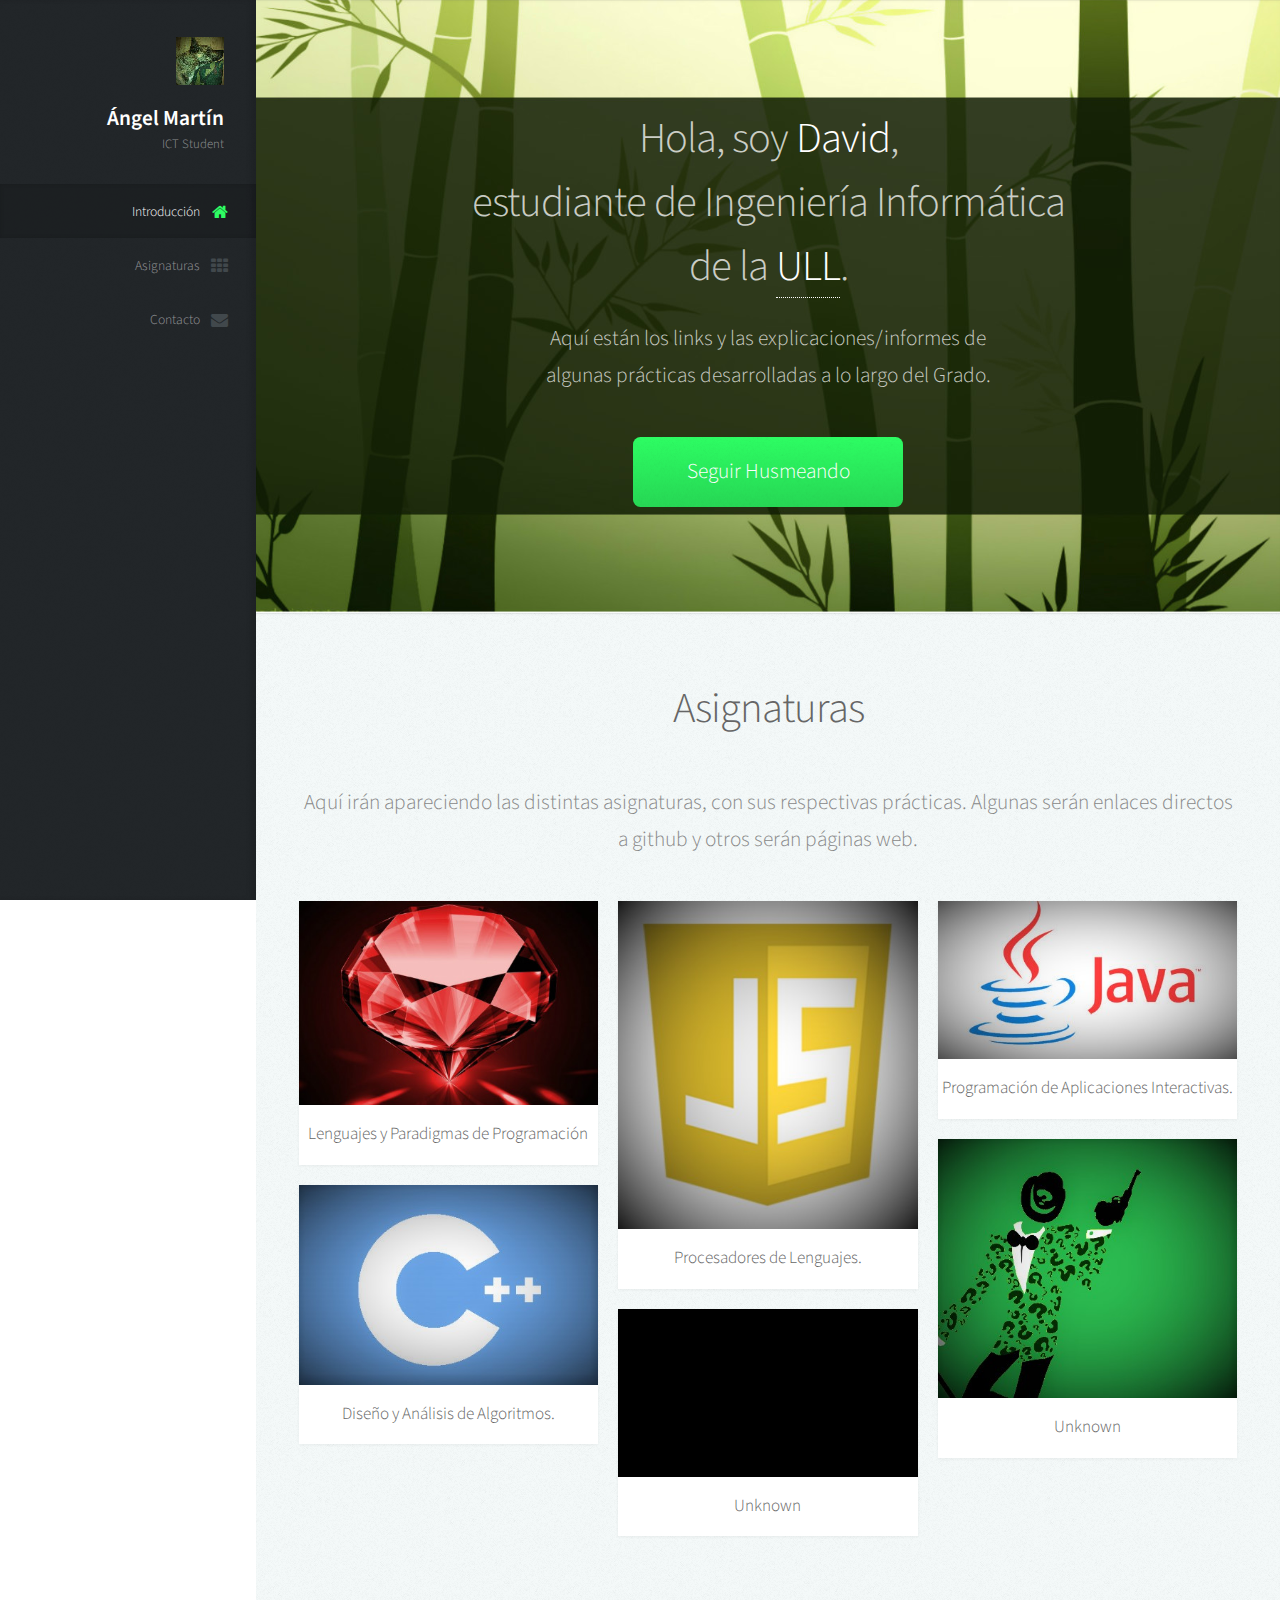
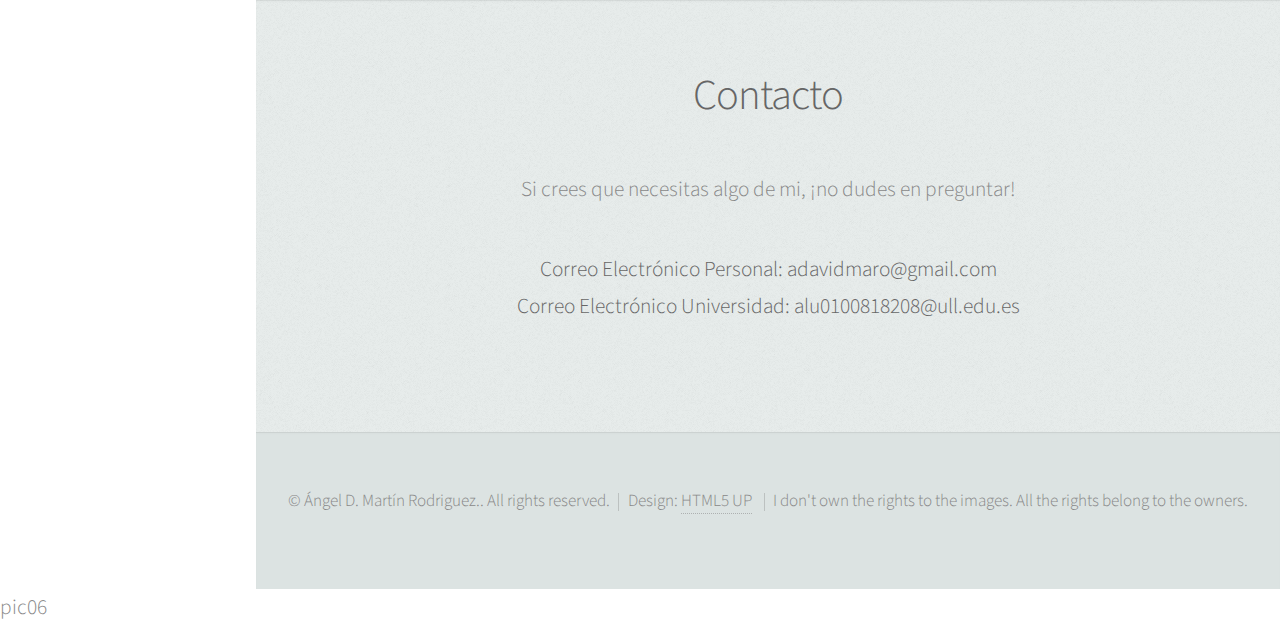
==== commit 3498488f: "Details." ====
--- a/index.html
+++ b/index.html
@@ -175,8 +175,8 @@
 
 				<!-- Copyright -->
 					<ul class="copyright">
-						<li>&copy; Untitled. All rights reserved.</li><li>Design: <a href="http://html5up.net">HTML5 UP</a></li>
-						<li>I don't own the rights to the images. All the rights belong to the owner.</li>
+						<li>&copy; Ángel D. Martín Rodriguez.. All rights reserved.</li><li>Design: <a href="http://html5up.net">HTML5 UP</a></li>
+						<li>I don't own the rights to the images. All the rights belong to the owners.</li>
 					</ul>
 
 			</div>
